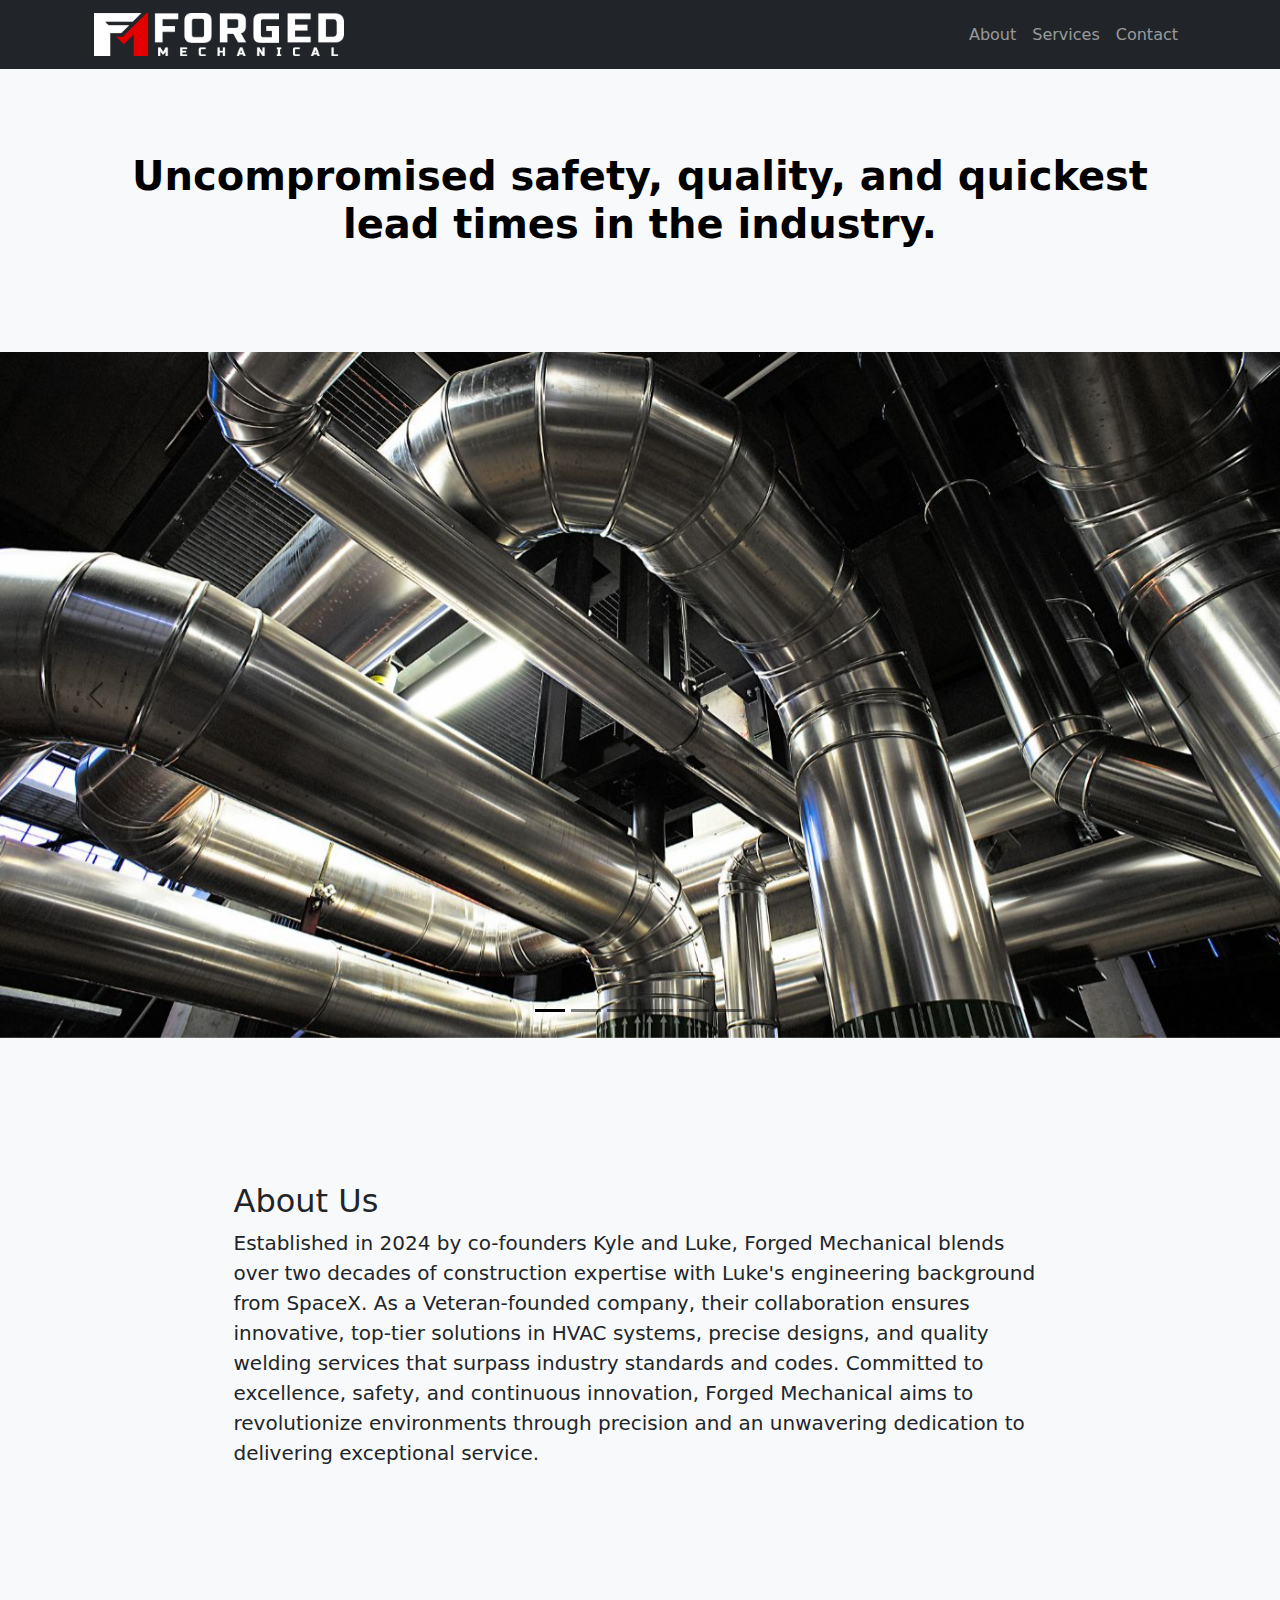
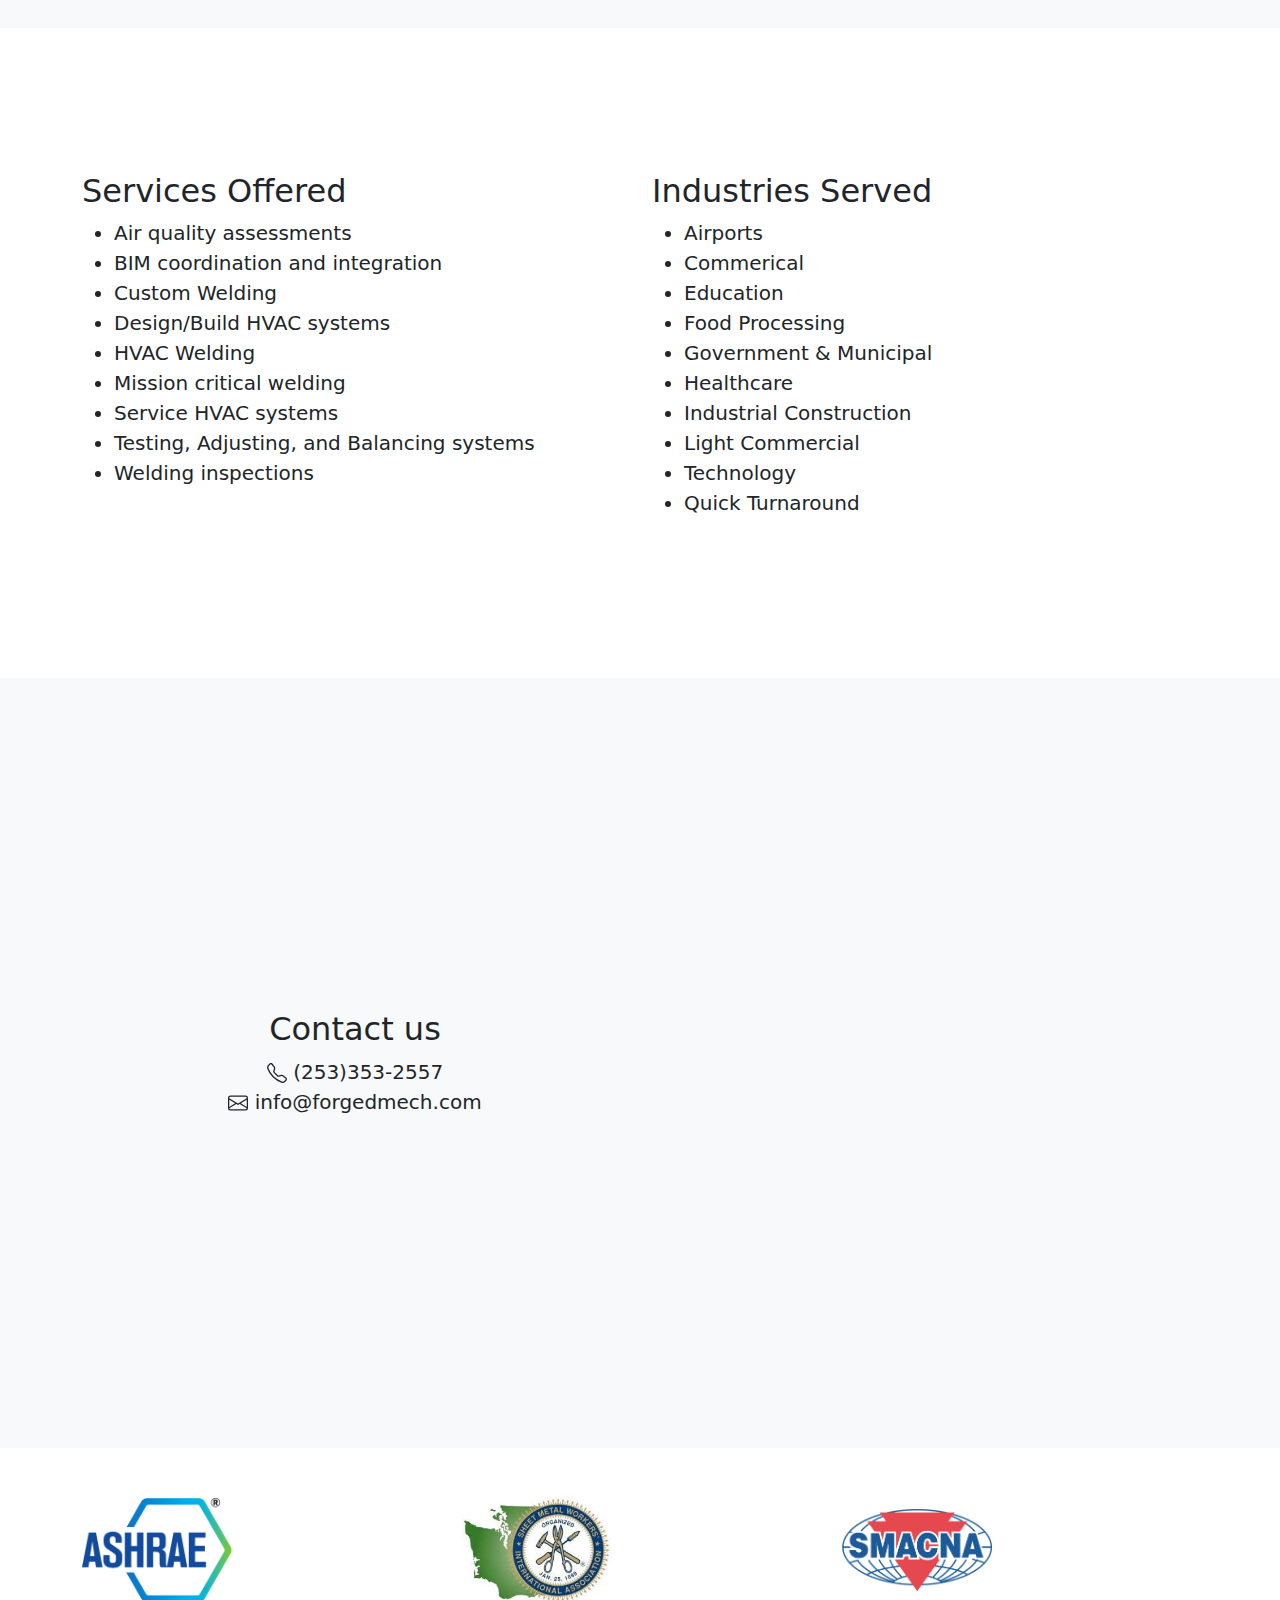
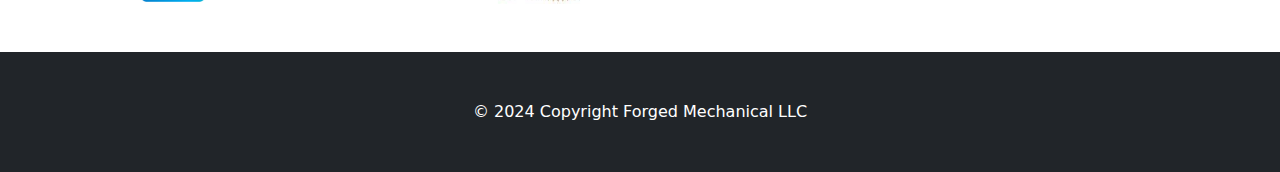
==== index.html @ cc3cd68b "Update index.html" ====
<!DOCTYPE html>
<html lang="en">
    <head>
        <meta charset="utf-8" />
        <meta name="viewport" content="width=device-width, initial-scale=1, shrink-to-fit=no" />
        <meta name="description" content="Forged Mechanical combines construction expertise with cutting-edge engineering for top-tier HVAC, precise designs, and superior welding services. Our commitment to innovation and exceptional service drives us to redefine excellence in Western Washington." />
        <meta name="author" content="Forged Mechanical LLC" />
        <title>Forged Mechanical</title>
        <link rel="apple-touch-icon" sizes="180x180" href="/apple-touch-icon.png">
        <link rel="icon" type="image/png" sizes="32x32" href="/favicon-32x32.png">
        <link rel="icon" type="image/png" sizes="16x16" href="/favicon-16x16.png">
        <link rel="manifest" href="/site.webmanifest">
        <link rel="mask-icon" href="/safari-pinned-tab.svg" color="#525454">
        <meta name="msapplication-TileColor" content="#eaeaea">
        <meta name="theme-color" content="#ffffff">
        <!-- Core theme CSS (includes Bootstrap)-->
        <link href="css/styles.css" rel="stylesheet" />
    </head>
    <!-- Google tag (gtag.js) -->
<script async src="https://www.googletagmanager.com/gtag/js?id=G-C2E4WYXG06"></script>
<script>
  window.dataLayer = window.dataLayer || [];
  function gtag(){dataLayer.push(arguments);}
  gtag('js', new Date());

  gtag('config', 'G-C2E4WYXG06');
</script>
    <body id="page-top">
        <!-- Navigation-->
        <nav class="navbar navbar-expand-lg navbar-dark bg-dark bg-lighten-xs fixed-top" id="mainNav">
            <div class="container px-4">
                <a class="navbar-brand" href="#">
                    <img src="assets/Logo-04.png" alt="Logo" style="width:250px;">
                  </a>
                <button class="navbar-toggler" type="button" data-bs-toggle="collapse" data-bs-target="#navbarResponsive" aria-controls="navbarResponsive" aria-expanded="false" aria-label="Toggle navigation"><span class="navbar-toggler-icon"></span></button>
                <div class="collapse navbar-collapse" id="navbarResponsive">
                    <ul class="navbar-nav ms-auto">
                        <li class="nav-item"><a class="nav-link" href="#about">About</a></li>
                        <li class="nav-item"><a class="nav-link" href="#services">Services</a></li>
                        <li class="nav-item"><a class="nav-link" href="#contact">Contact</a></li>
                    </ul>
                </div>
            </div>
        </nav>
        <!-- Header-->
        <header class= "bg-light bg-darken-sm text-black">
            <div class="container px-4 text-center">
                <h1 class="fw-bolder">Uncompromised safety, quality, and quickest lead times in the industry. </h1>
            </div>
        </header>

        <!-- Carousel-->
        <div id="carouselExampleDark" class="carousel carousel-dark slide" data-bs-ride="carousel">
            <div class="carousel-indicators">
              <button type="button" data-bs-target="#carouselExampleDark" data-bs-slide-to="0" class="active" aria-current="true" aria-label="Slide 1"></button>
              <button type="button" data-bs-target="#carouselExampleDark" data-bs-slide-to="1" aria-label="Slide 2"></button>
              <button type="button" data-bs-target="#carouselExampleDark" data-bs-slide-to="2" aria-label="Slide 3"></button>
              <button type="button" data-bs-target="#carouselExampleDark" data-bs-slide-to="3" aria-label="Slide 4"></button>
              <button type="button" data-bs-target="#carouselExampleDark" data-bs-slide-to="4" aria-label="Slide 5"></button>
              <button type="button" data-bs-target="#carouselExampleDark" data-bs-slide-to="5" aria-label="Slide 0"></button>
            </div>
            <div class="carousel-inner">
              <div class="carousel-item active image-fluid" max width = "500px" data-bs-interval="6000">
                <img src="assets/Boiler_Duct.jpg" class="d-block w-100" alt="...">
              </div>
              <div class="carousel-item image-fluid" data-bs-interval="6000">
                <img src= "assets/Welding.jpg" class="d-block w-100" alt="...">
              </div>
              <div class="carousel-item image-fluid" data-bs-interval="6000">
                <img src="assets/Commercial_Roof.jpg" class="d-block w-100" alt="...">
              </div>
              <div class="carousel-item image-fluid" data-bs-interval="6000">
                <img src="assets/Exterior_Duct.jpg" class="d-block w-100" alt="...">
              </div>
              <div class="carousel-item image-fluid" data-bs-interval="6000">
                <img src="assets/Plasma_Cutting.jpg" class="d-block w-100" alt="...">
              </div>
              <div class="carousel-item image-fluid" data-bs-interval="000">
                <img src="assets/Custom_Fabrication.jpg" class="d-block w-100" alt="...">
              </div>
            </div>
            <button class="carousel-control-prev" type="button" data-bs-target="#carouselExampleDark" data-bs-slide="prev">
              <span class="carousel-control-prev-icon" aria-hidden="true"></span>
              <span class="visually-hidden">Previous</span>
            </button>
            <button class="carousel-control-next" type="button" data-bs-target="#carouselExampleDark" data-bs-slide="next">
              <span class="carousel-control-next-icon" aria-hidden="true"></span>
              <span class="visually-hidden">Next</span>
            </button>
          </div>

        <!-- About section-->
        <section class = "bg-light bg-darken-sm" id="about">
            <div class="container px-4">
                <div class="row gx-4 justify-content-center">
                    <div class="col-lg-9">
                        <h2>About Us</h2>
                        <p class="lead">Established in 2024 by co-founders Kyle and Luke, Forged Mechanical blends over two decades of construction expertise with Luke's engineering background from SpaceX. As a Veteran-founded company, their collaboration ensures innovative, top-tier solutions in HVAC systems, precise designs, and quality welding services that surpass industry standards and codes. Committed to excellence, safety, and continuous innovation, Forged Mechanical aims to revolutionize environments through precision and an unwavering dedication to delivering exceptional service.</p>
                    </div>
                </div>
            </div>
        </section>
        <!-- Services section-->
        <section id="services">
            <div class="container">
                <div class="row gx-4">
                    <div class="lead col">
                        <h2 >Services Offered</h2>
                        <ul>
                            <li>Air quality assessments</li>
                            <li>BIM coordination and integration</li>
                            <li>Custom Welding</li>
                            <li>Design/Build HVAC systems</li>
                            <li>HVAC Welding</li>
                            <li>Mission critical welding</li>
                            <li>Service HVAC systems</li>
                            <li>Testing, Adjusting, and Balancing systems</li>
                            <li>Welding inspections</li>
                          </ul>
                    </div>
                    <div class="lead col">
                        <h2 >Industries Served</h2>
                        <ul>
                            <li>Airports</li>
                            <li>Commerical</li>
                            <li>Education</li>
                            <li>Food Processing</li>
                            <li>Government & Municipal </li>
                            <li>Healthcare</li>
                            <li>Industrial Construction</li>
                            <li>Light Commercial</li>
                            <li>Technology</li>
                            <li>Quick Turnaround</li>
                          </ul>
                    </div>
                    
                </div>
            </div>
        </section>

        

        <!-- Contact section-->
        <section id="contact" class = "bg-light">
            <div class="container">
                <div class="row">
                        <div class = "col my-auto lead text-center p-6"  min width = "200">
                            <h2>Contact us</h2>
                            <div >
                                <svg xmlns="http://www.w3.org/2000/svg" width="20" height="20" fill="currentColor" class="bi bi-telephone" viewBox="0 0 16 16">
                                    <path d="M3.654 1.328a.678.678 0 0 0-1.015-.063L1.605 2.3c-.483.484-.661 1.169-.45 1.77a17.6 17.6 0 0 0 4.168 6.608 17.6 17.6 0 0 0 6.608 4.168c.601.211 1.286.033 1.77-.45l1.034-1.034a.678.678 0 0 0-.063-1.015l-2.307-1.794a.68.68 0 0 0-.58-.122l-2.19.547a1.75 1.75 0 0 1-1.657-.459L5.482 8.062a1.75 1.75 0 0 1-.46-1.657l.548-2.19a.68.68 0 0 0-.122-.58zM1.884.511a1.745 1.745 0 0 1 2.612.163L6.29 2.98c.329.423.445.974.315 1.494l-.547 2.19a.68.68 0 0 0 .178.643l2.457 2.457a.68.68 0 0 0 .644.178l2.189-.547a1.75 1.75 0 0 1 1.494.315l2.306 1.794c.829.645.905 1.87.163 2.611l-1.034 1.034c-.74.74-1.846 1.065-2.877.702a18.6 18.6 0 0 1-7.01-4.42 18.6 18.6 0 0 1-4.42-7.009c-.362-1.03-.037-2.137.703-2.877z"/>
                                </svg>
                                (253)353-2557
                                <br>
                                <svg xmlns="http://www.w3.org/2000/svg" width="20" height="20" fill="currentColor" class="bi bi-envelope" viewBox="0 0 16 16">
                                    <path d="M0 4a2 2 0 0 1 2-2h12a2 2 0 0 1 2 2v8a2 2 0 0 1-2 2H2a2 2 0 0 1-2-2zm2-1a1 1 0 0 0-1 1v.217l7 4.2 7-4.2V4a1 1 0 0 0-1-1zm13 2.383-4.708 2.825L15 11.105zm-.034 6.876-5.64-3.471L8 9.583l-1.326-.795-5.64 3.47A1 1 0 0 0 2 13h12a1 1 0 0 0 .966-.741M1 11.105l4.708-2.897L1 5.383z"/>
                                  </svg>
                                                info@forgedmech.com
                                </br>
                                     
                              </div>
                        </div>
                        <div class = "col ms-auto">
                                <iframe src="https://www.google.com/maps/embed?pb=!1m18!1m12!1m3!1d1380019.4186558889!2d-122.51187241718749!3d47.50256634110458!2m3!1f0!2f0!3f0!3m2!1i1024!2i768!4f13.1!3m3!1m2!1s0x54907b72dfbd79f3%3A0x35b57dcd99e57e0e!2sSeattle%20Metropolitan%20Area%2C%20WA!5e0!3m2!1sen!2sus!4v1704687803693!5m2!1sen!2sus" width="475" height="475" style="border:0;" allowfullscreen="" loading="lazy" referrerpolicy="no-referrer-when-downgrade"></iframe>
                        </div>


                   
                </div>

                        
            </div>
            </div>
        </section>


    <!--Logos at the bottom-->  
    <div class = "customxx">
    <div class="container">
            <div class="row align-items-center">
                <div class="col-4">
                    <a href="https://www.ashrae.org/">
                    <img src="assets/ashrae.png"  max height = "150" max width = "150" class="img-fluid" alt="...">
                    </a>
                </div>
                <div class="col-4">
                    <a href="https://www.smw66.org/">
                    <img src="assets/Local66.jpeg" max height = "150" max width = "150" class="img-fluid" alt="...">
                    </a>
                </div>
                <div class="col-4">
                    <a href="https://www.smacna.org/">
                    <img src="assets/smacna.png" max height = "150"  max width = "150" class="img-fluid" alt="...">
                    </a>
                </div>
            </div>
            </div>
        </div>
            
        <!-- Footer-->
        <footer class="py-5 bg-dark">
            <div class="container px-4"><p class="m-0 text-center text-white">&copy 2024 Copyright Forged Mechanical LLC</p></div>
        </footer>
        <!-- Bootstrap core JS-->
        <script src="https://cdn.jsdelivr.net/npm/bootstrap@5.2.3/dist/js/bootstrap.bundle.min.js"></script>
        <!-- Core theme JS-->
        <script src="js/scripts.js"></script>
   
        <!-- Lazy Loading Script -->
        <script>
            document.addEventListener("DOMContentLoaded", function() {
                var lazyImages = [].slice.call(document.querySelectorAll("img.lazy-load"));

                if ("IntersectionObserver" in window) {
                    let lazyImageObserver = new IntersectionObserver(function(entries, observer) {
                        entries.forEach(function(entry) {
                            if (entry.isIntersecting) {
                                let lazyImage = entry.target;
                                lazyImage.src = lazyImage.dataset.src;
                                lazyImage.classList.remove("lazy-load");
                                lazyImageObserver.unobserve(lazyImage);
                            }
                        });
                    });

                    lazyImages.forEach(function(lazyImage) {
                        lazyImageObserver.observe(lazyImage);
                    });
                } else {
                    // Fallback for browsers that don't support IntersectionObserver
                    lazyImages.forEach(function(lazyImage) {
                        lazyImage.src = lazyImage.dataset.src;
                    });
                }
            });
        </script>
    
<script>
    document.addEventListener("DOMContentLoaded", function() {
        var lazyImages = [].slice.call(document.querySelectorAll("img.lazy-load"));

        if ("IntersectionObserver" in window) {
            let lazyImageObserver = new IntersectionObserver(function(entries, observer) {
                entries.forEach(function(entry) {
                    if (entry.isIntersecting) {
                        let lazyImage = entry.target;
                        lazyImage.src = lazyImage.dataset.src;
                        lazyImage.classList.remove("lazy-load");
                        lazyImageObserver.unobserve(lazyImage);
                    }
                });
            });

            lazyImages.forEach(function(lazyImage) {
                lazyImageObserver.observe(lazyImage);
            });
        } else {
            // Fallback for browsers that don't support IntersectionObserver
            lazyImages.forEach(function(lazyImage) {
                lazyImage.src = lazyImage.dataset.src;
            });
        }
    });
</script>
   
    </body>



</html>
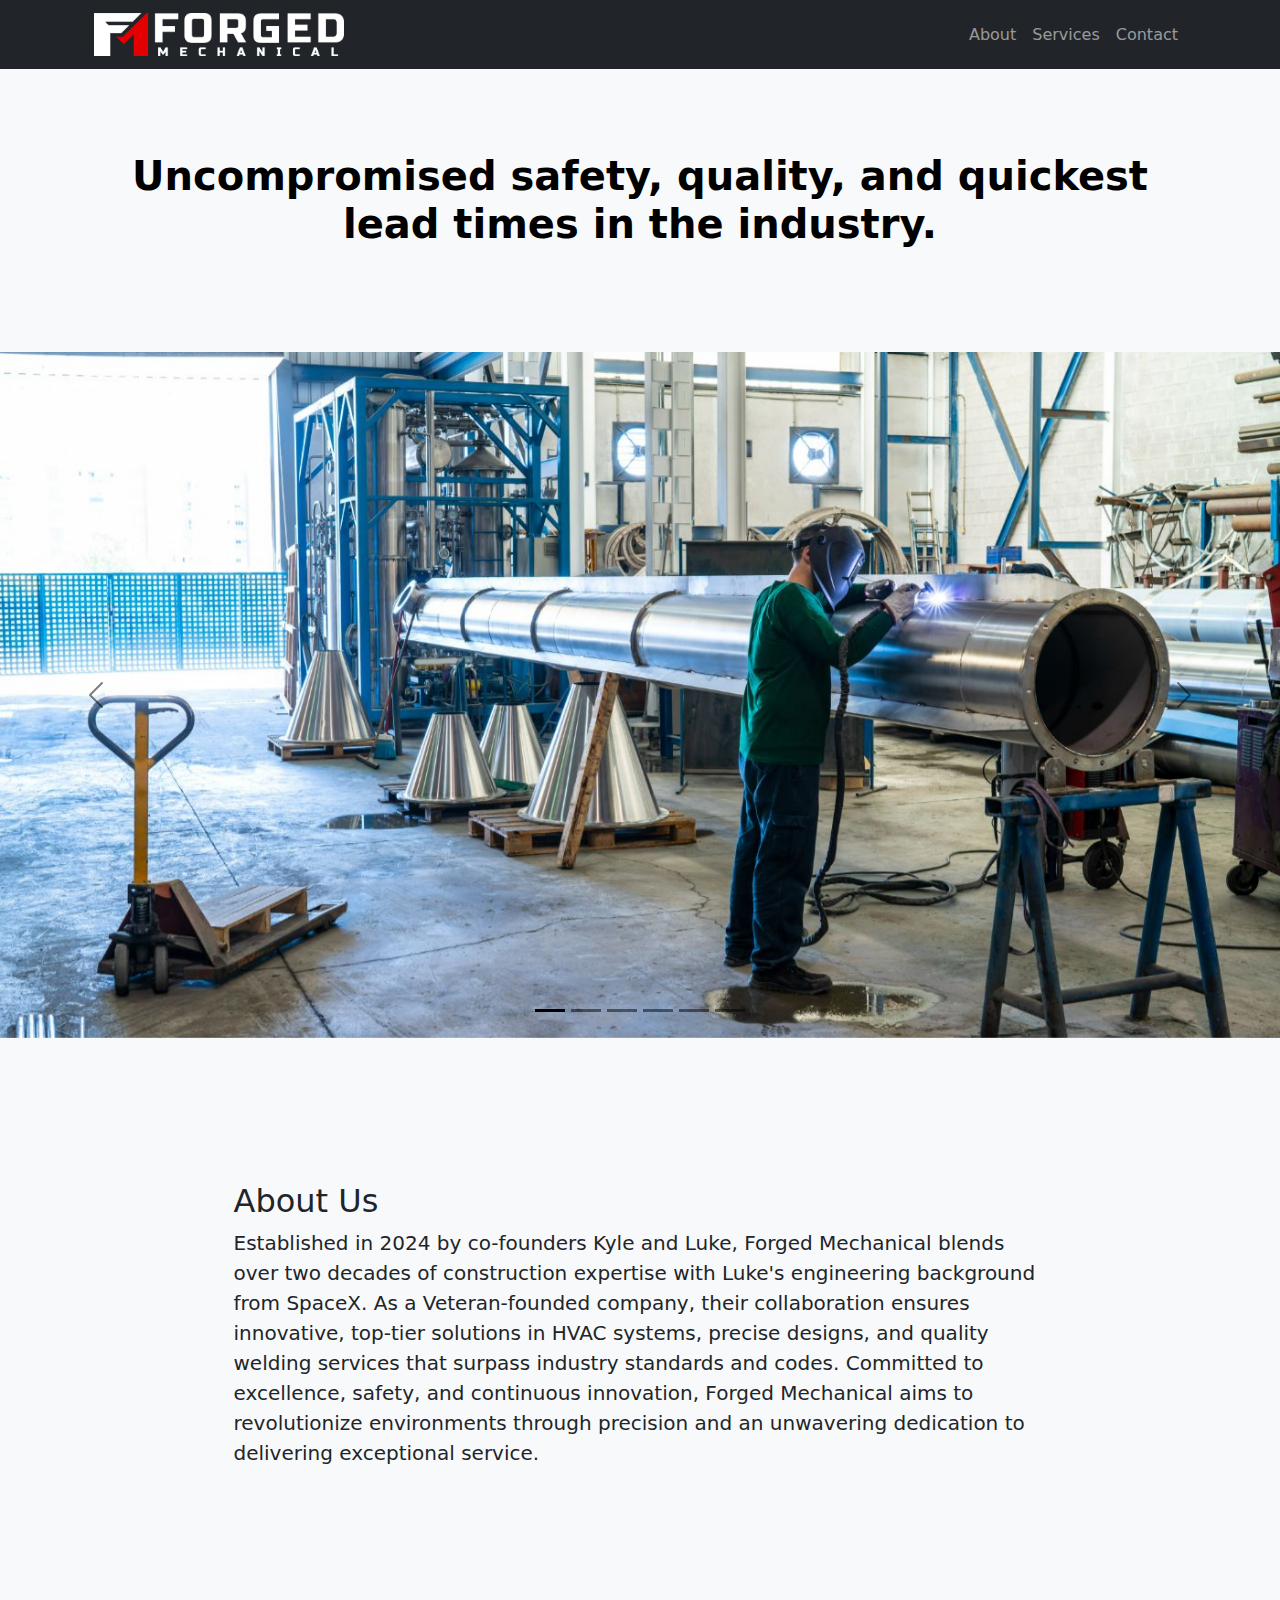
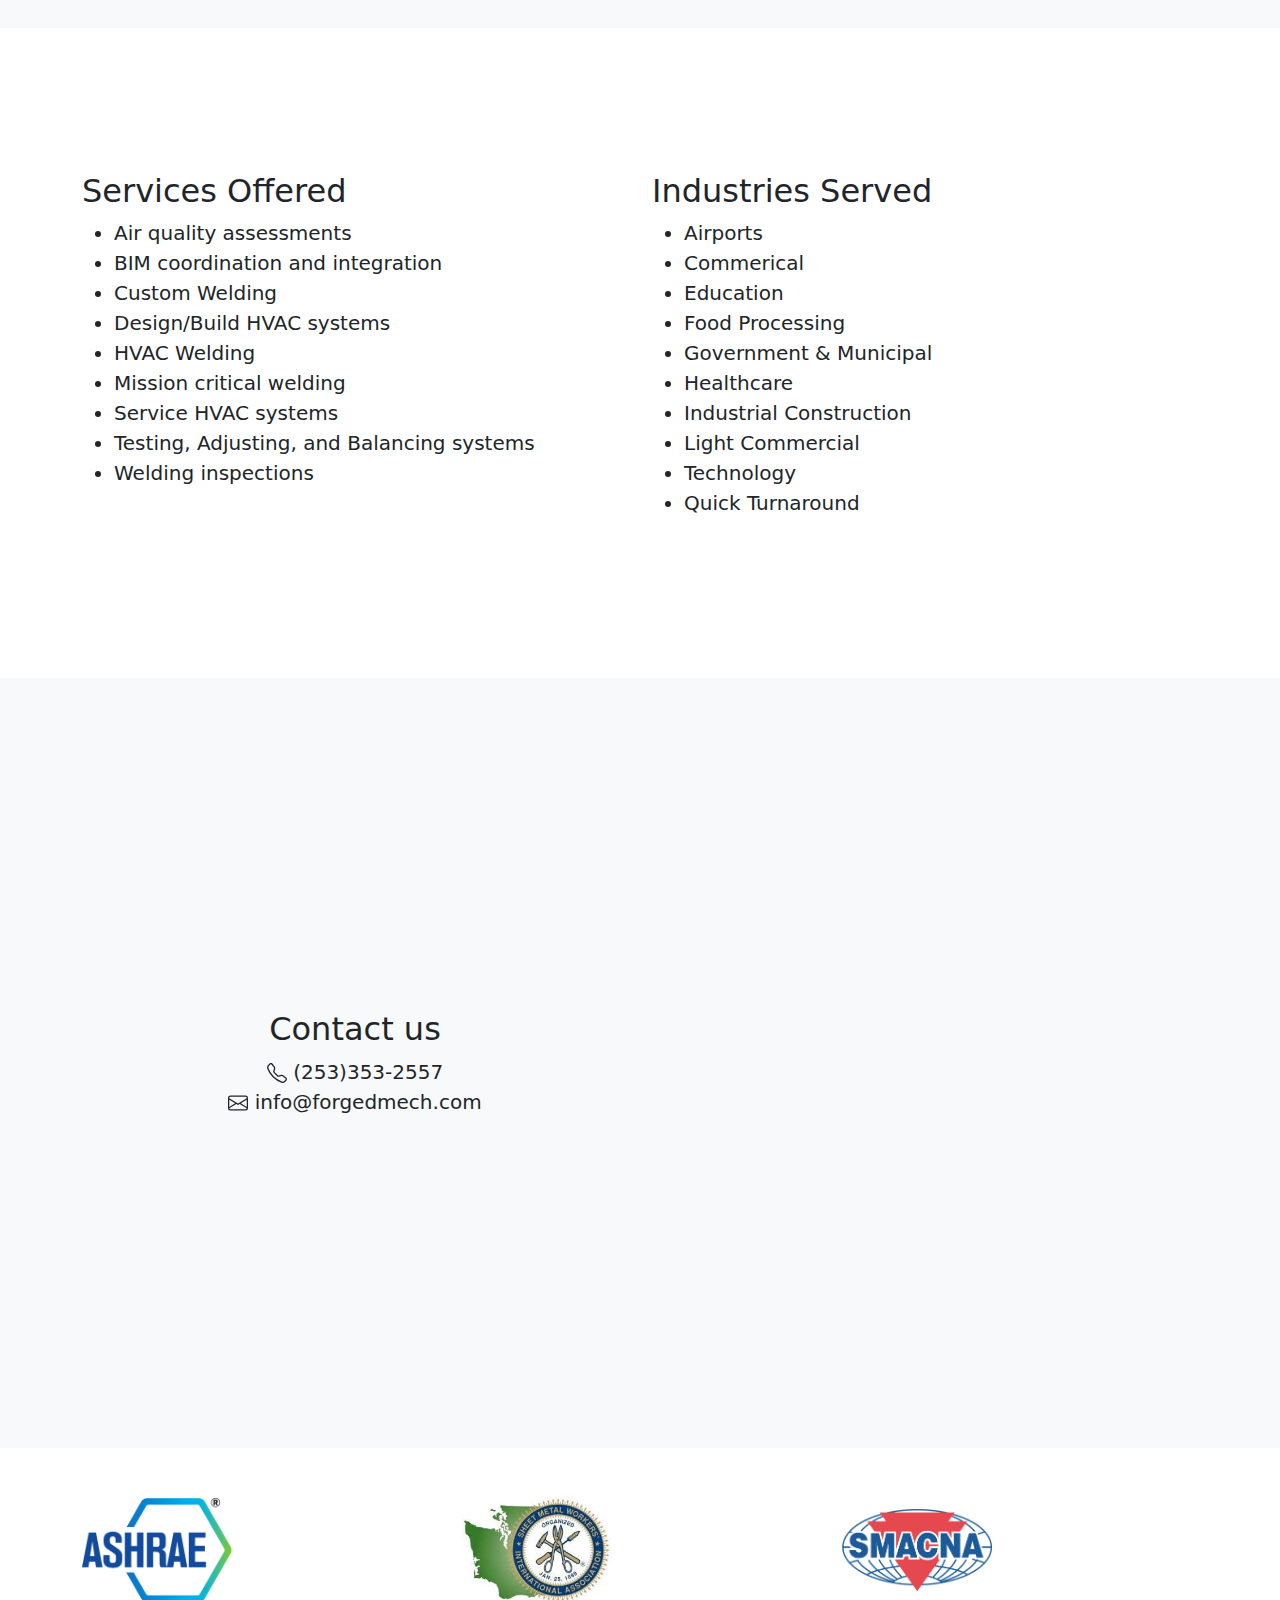
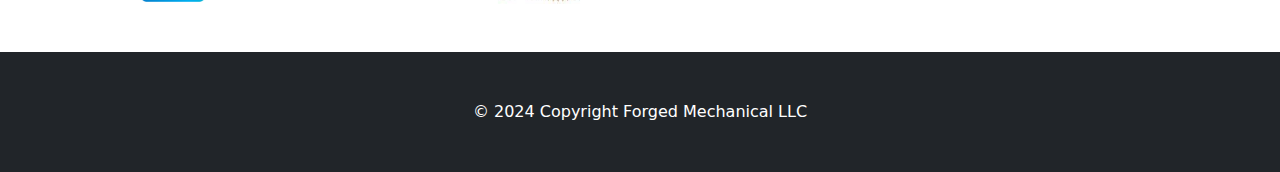
==== commit e1076452: "Update index.html" ====
--- a/index.html
+++ b/index.html
@@ -61,22 +61,22 @@
             </div>
             <div class="carousel-inner">
               <div class="carousel-item active image-fluid" max width = "500px" data-bs-interval="6000">
+                <img src="assets/Custom_Fabrication.jpg" class="d-block w-100" alt="...">
+              </div>
+              <div class="carousel-item image-fluid" data-bs-interval="6000">
+                <img src= "assets/Welding.jpg" class="d-block w-100" alt="...">
+              </div>
+              <div class="carousel-item image-fluid" data-bs-interval="6000">
+                <img src="assets/Commercial_Roof.jpg" class="d-block w-100" alt="...">
+              </div>
+              <div class="carousel-item image-fluid" data-bs-interval="6000">
+                <img src="assets/Exterior_Duct.jpg" class="d-block w-100" alt="...">
+              </div>
+              <div class="carousel-item image-fluid" data-bs-interval="6000">
+                <img src="assets/Plasma_Cutting.jpg" class="d-block w-100" alt="...">
+              </div>
+              <div class="carousel-item image-fluid" data-bs-interval="000">
                 <img src="assets/Boiler_Duct.jpg" class="d-block w-100" alt="...">
-              </div>
-              <div class="carousel-item image-fluid" data-bs-interval="6000">
-                <img src= "assets/Welding.jpg" class="d-block w-100" alt="...">
-              </div>
-              <div class="carousel-item image-fluid" data-bs-interval="6000">
-                <img src="assets/Commercial_Roof.jpg" class="d-block w-100" alt="...">
-              </div>
-              <div class="carousel-item image-fluid" data-bs-interval="6000">
-                <img src="assets/Exterior_Duct.jpg" class="d-block w-100" alt="...">
-              </div>
-              <div class="carousel-item image-fluid" data-bs-interval="6000">
-                <img src="assets/Plasma_Cutting.jpg" class="d-block w-100" alt="...">
-              </div>
-              <div class="carousel-item image-fluid" data-bs-interval="000">
-                <img src="assets/Custom_Fabrication.jpg" class="d-block w-100" alt="...">
               </div>
             </div>
             <button class="carousel-control-prev" type="button" data-bs-target="#carouselExampleDark" data-bs-slide="prev">
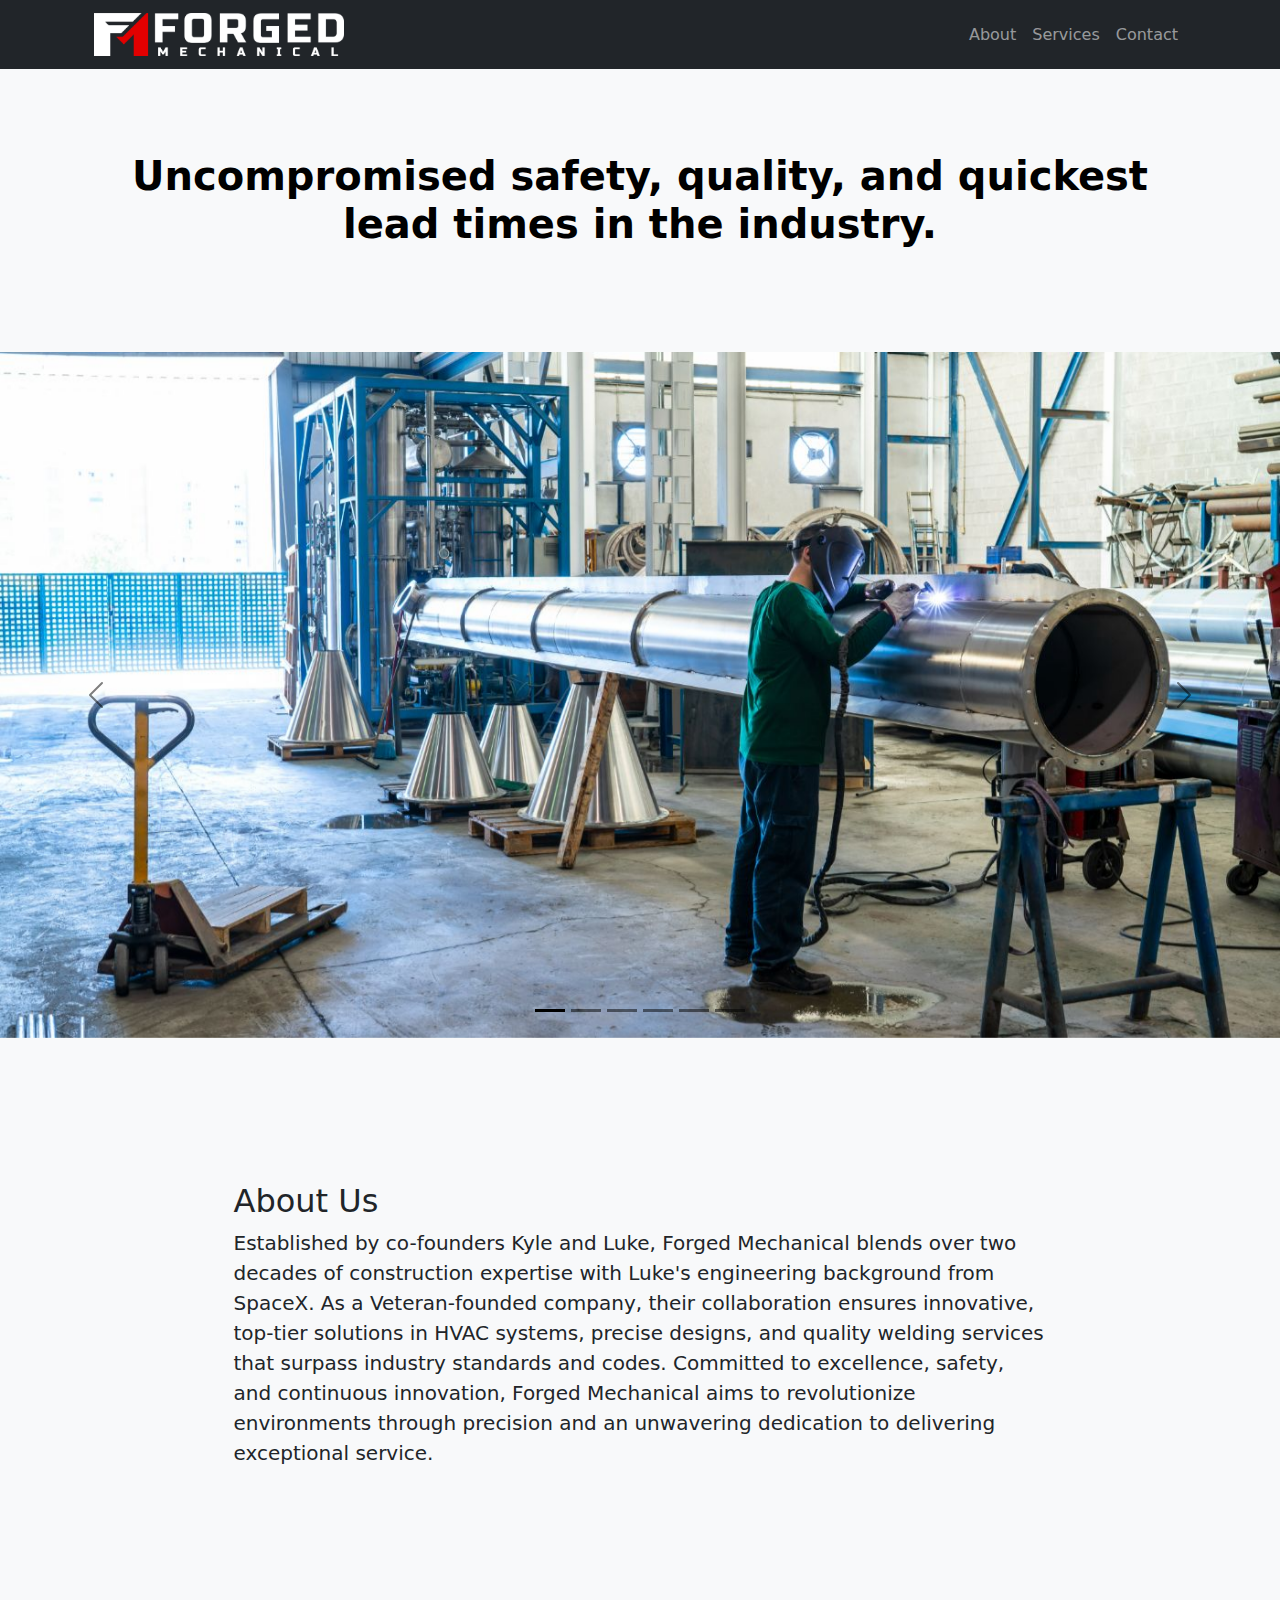
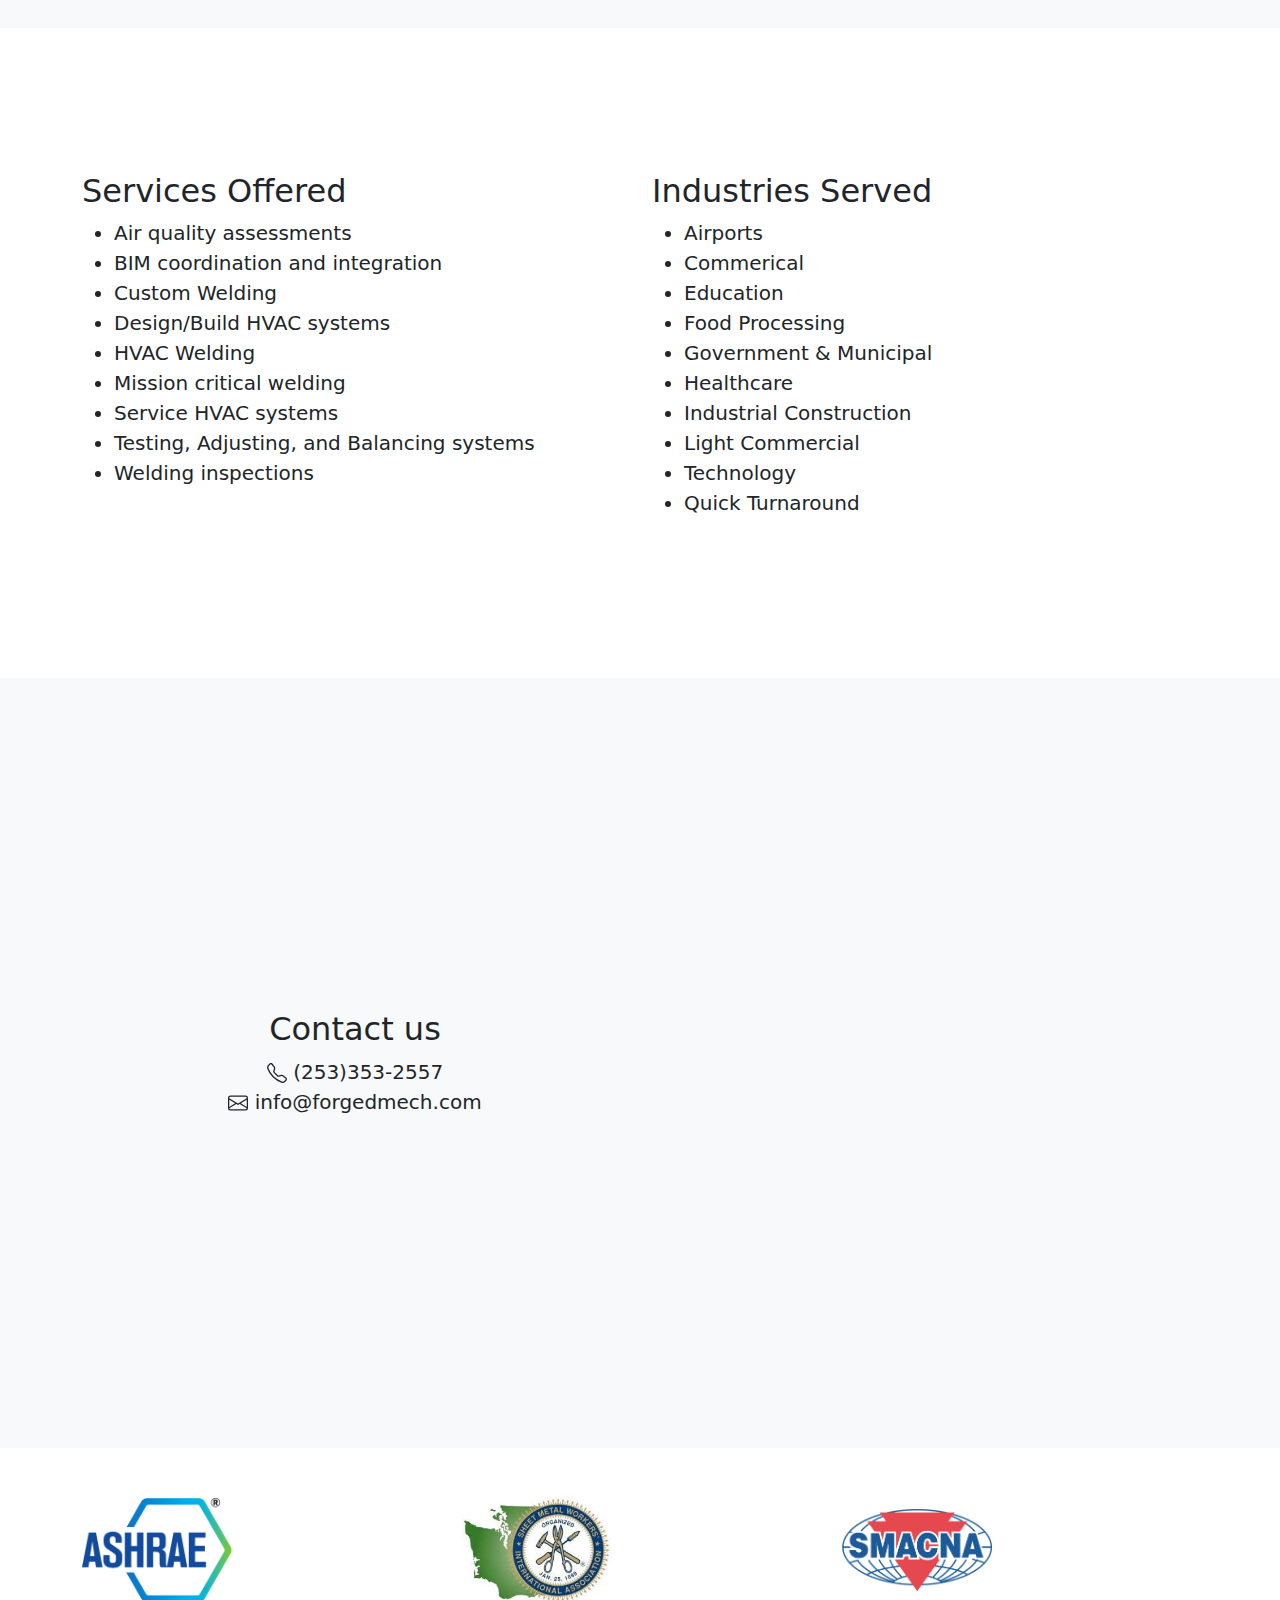
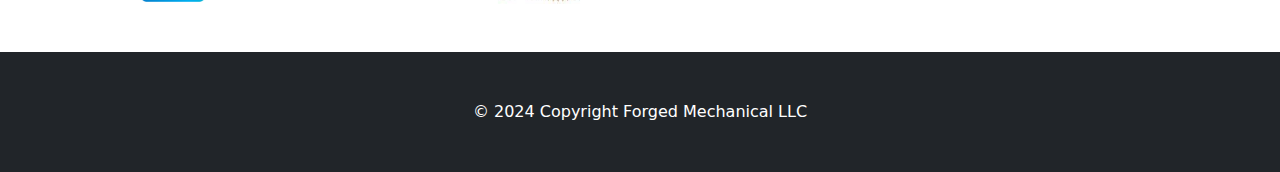
==== commit 7d96d2fc: "Update index.html" ====
--- a/index.html
+++ b/index.html
@@ -95,7 +95,7 @@
                 <div class="row gx-4 justify-content-center">
                     <div class="col-lg-9">
                         <h2>About Us</h2>
-                        <p class="lead">Established in 2024 by co-founders Kyle and Luke, Forged Mechanical blends over two decades of construction expertise with Luke's engineering background from SpaceX. As a Veteran-founded company, their collaboration ensures innovative, top-tier solutions in HVAC systems, precise designs, and quality welding services that surpass industry standards and codes. Committed to excellence, safety, and continuous innovation, Forged Mechanical aims to revolutionize environments through precision and an unwavering dedication to delivering exceptional service.</p>
+                        <p class="lead">Established by co-founders Kyle and Luke, Forged Mechanical blends over two decades of construction expertise with Luke's engineering background from SpaceX. As a Veteran-founded company, their collaboration ensures innovative, top-tier solutions in HVAC systems, precise designs, and quality welding services that surpass industry standards and codes. Committed to excellence, safety, and continuous innovation, Forged Mechanical aims to revolutionize environments through precision and an unwavering dedication to delivering exceptional service.</p>
                     </div>
                 </div>
             </div>
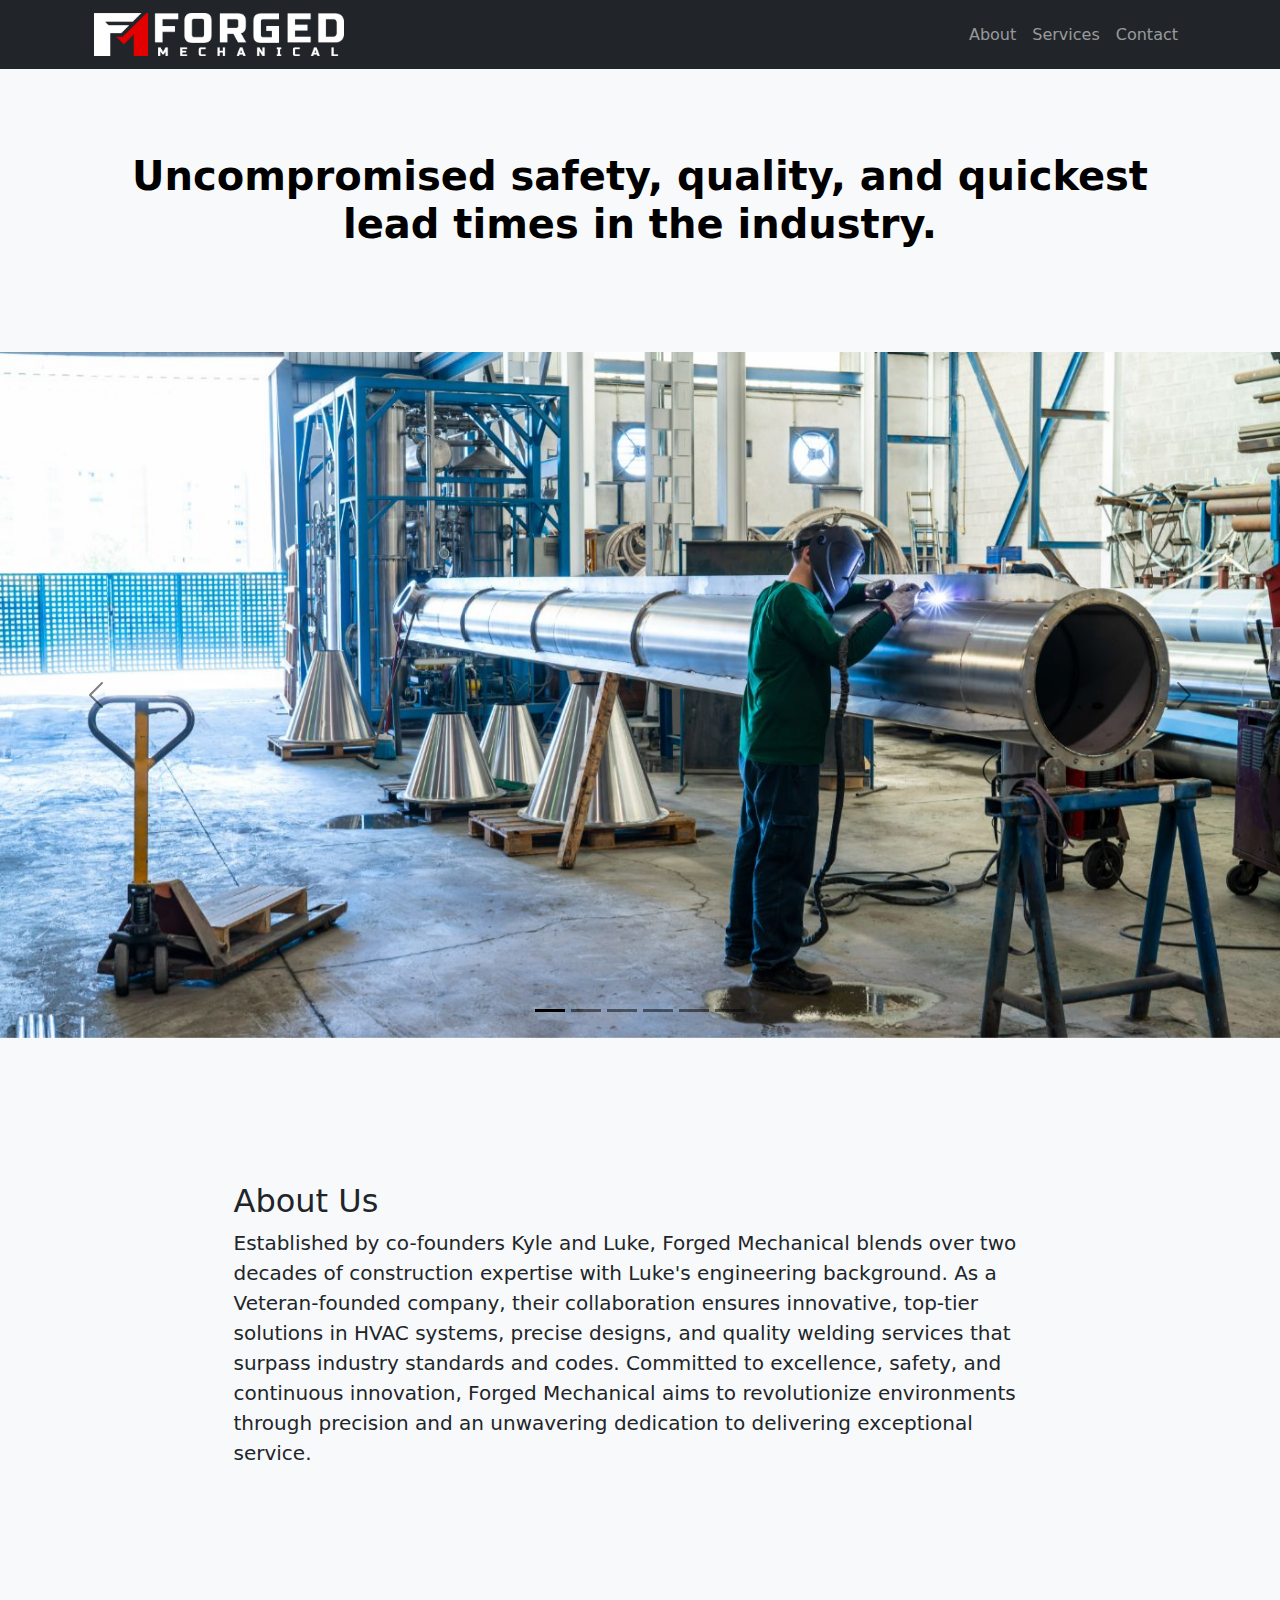
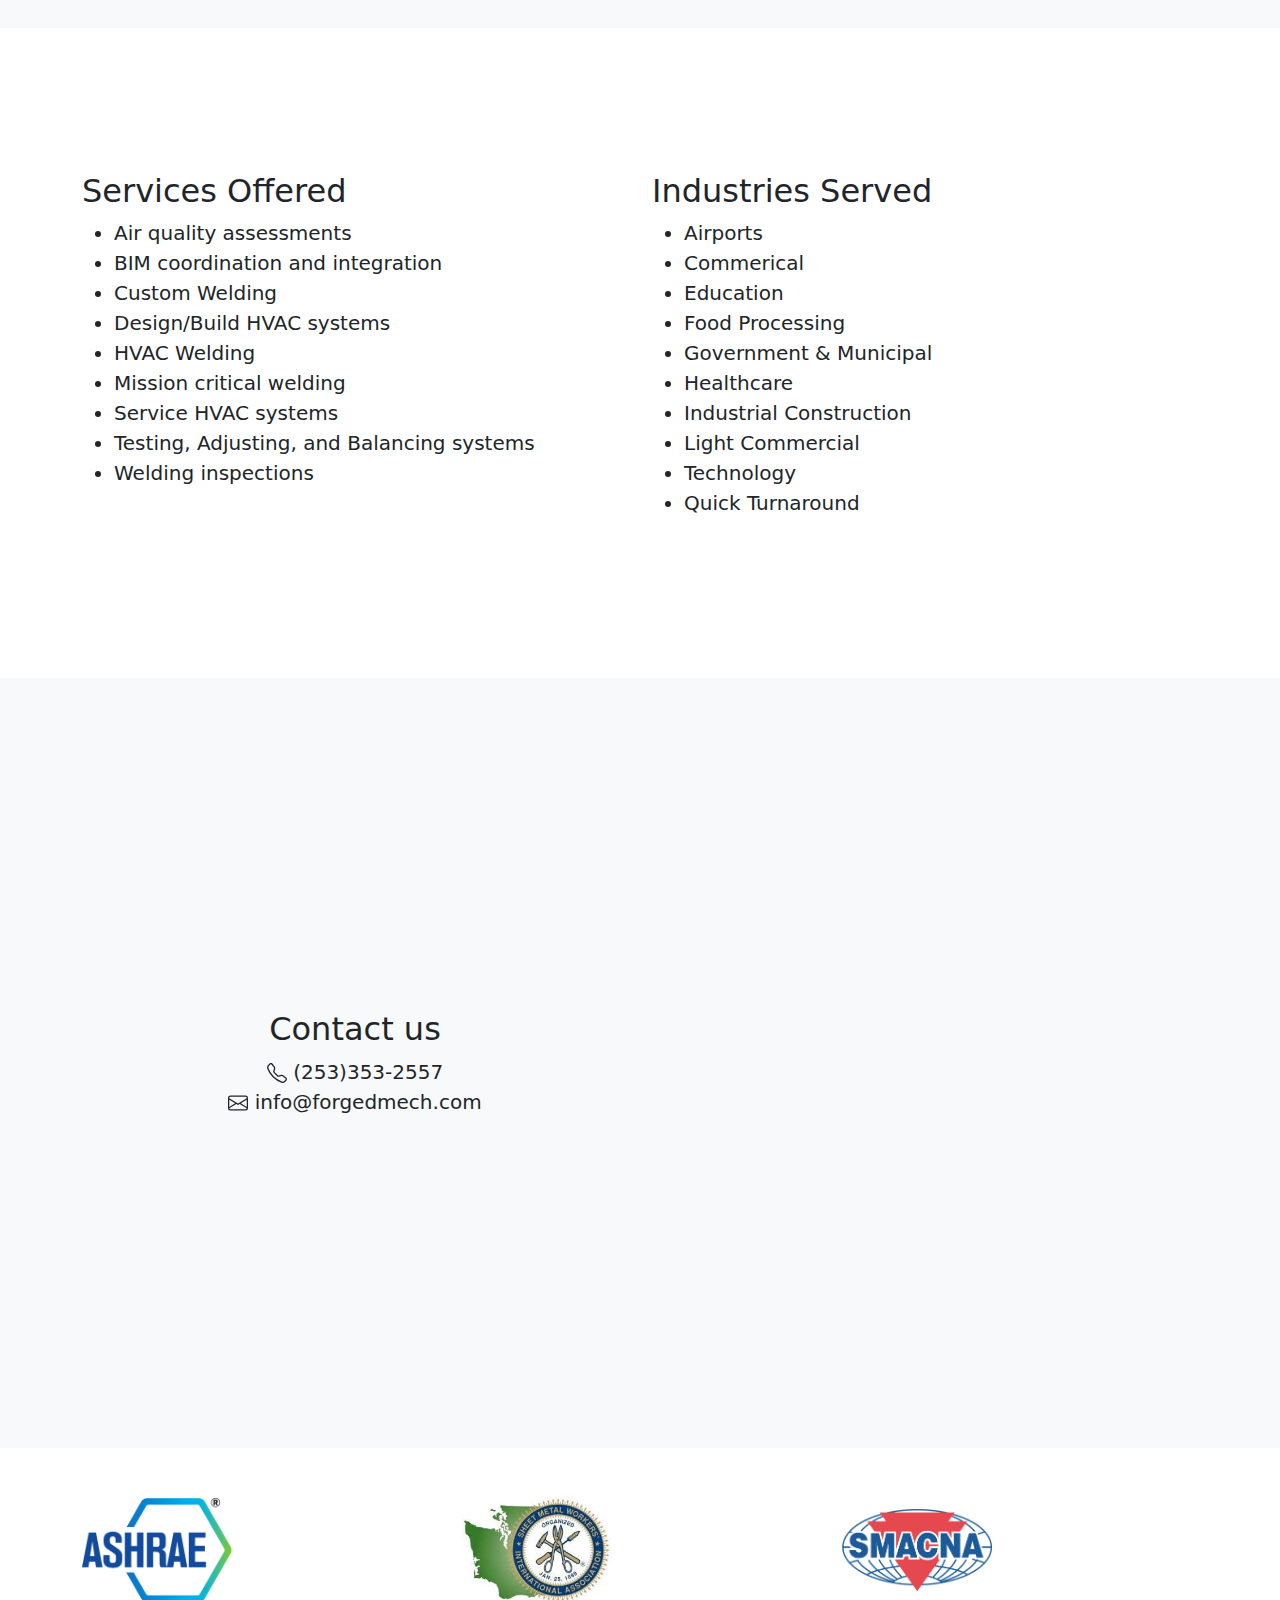
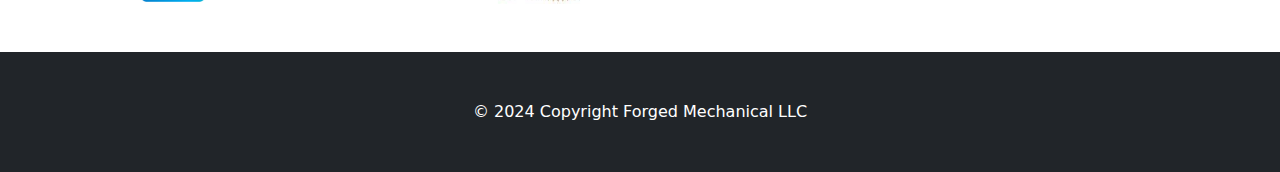
==== commit f35f83b1: "Update index.html" ====
--- a/index.html
+++ b/index.html
@@ -5,12 +5,28 @@
         <meta name="viewport" content="width=device-width, initial-scale=1, shrink-to-fit=no" />
         <meta name="description" content="Forged Mechanical combines construction expertise with cutting-edge engineering for top-tier HVAC, precise designs, and superior welding services. Our commitment to innovation and exceptional service drives us to redefine excellence in Western Washington." />
         <meta name="author" content="Forged Mechanical LLC" />
-        <title>Forged Mechanical</title>
+        <meta property="og:site_name" content="Forged Mechanical LLC">
+        <meta property="og:url" content="https://forgedmech.com">
+        <meta property="og:title" content="Forged Mechanical LLC">
+        <meta property="og:type" content="website">
+        <title>Forged Mechanical LLC</title>
         <link rel="apple-touch-icon" sizes="180x180" href="/apple-touch-icon.png">
+        <link rel="icon" sizes="192x192" href="/android-chrome-192x192.png">
         <link rel="icon" type="image/png" sizes="32x32" href="/favicon-32x32.png">
         <link rel="icon" type="image/png" sizes="16x16" href="/favicon-16x16.png">
         <link rel="manifest" href="/site.webmanifest">
         <link rel="mask-icon" href="/safari-pinned-tab.svg" color="#525454">
+              <script type="application/ld+json">
+              {
+                "@context" : "https://schema.org",
+                "@type" : "WebSite",
+                "name" : "Forged Mechanical LLC",
+                "alternateName" : ["Forged Mechanical", "Forged Mech LLC", "Forged Mech", "forgedmech.com","forgedmechanical.com"],
+                "url" : "https://forgedmech.com"
+              }
+            </script>
+           
+
         <meta name="msapplication-TileColor" content="#eaeaea">
         <meta name="theme-color" content="#ffffff">
         <!-- Core theme CSS (includes Bootstrap)-->
@@ -95,7 +111,7 @@
                 <div class="row gx-4 justify-content-center">
                     <div class="col-lg-9">
                         <h2>About Us</h2>
-                        <p class="lead">Established by co-founders Kyle and Luke, Forged Mechanical blends over two decades of construction expertise with Luke's engineering background from SpaceX. As a Veteran-founded company, their collaboration ensures innovative, top-tier solutions in HVAC systems, precise designs, and quality welding services that surpass industry standards and codes. Committed to excellence, safety, and continuous innovation, Forged Mechanical aims to revolutionize environments through precision and an unwavering dedication to delivering exceptional service.</p>
+                        <p class="lead">Established by co-founders Kyle and Luke, Forged Mechanical blends over two decades of construction expertise with Luke's engineering background. As a Veteran-founded company, their collaboration ensures innovative, top-tier solutions in HVAC systems, precise designs, and quality welding services that surpass industry standards and codes. Committed to excellence, safety, and continuous innovation, Forged Mechanical aims to revolutionize environments through precision and an unwavering dedication to delivering exceptional service.</p>
                     </div>
                 </div>
             </div>
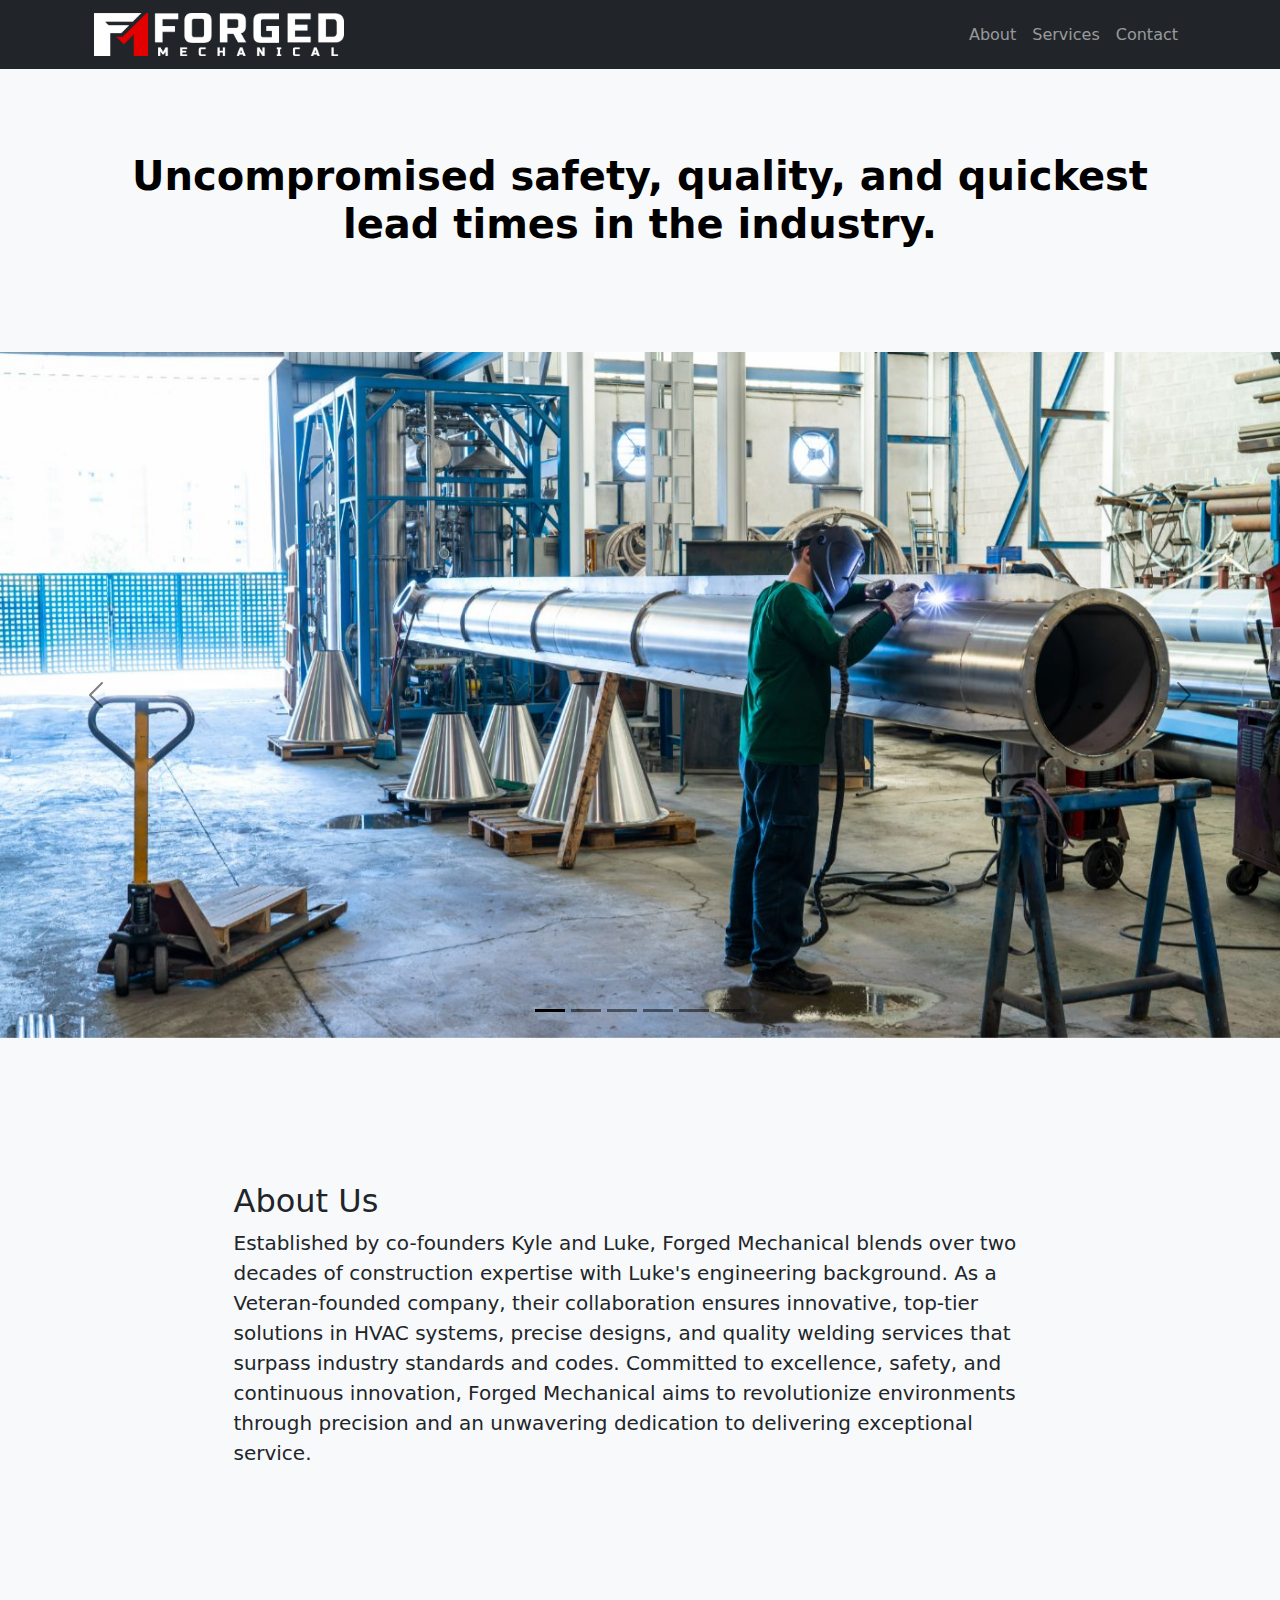
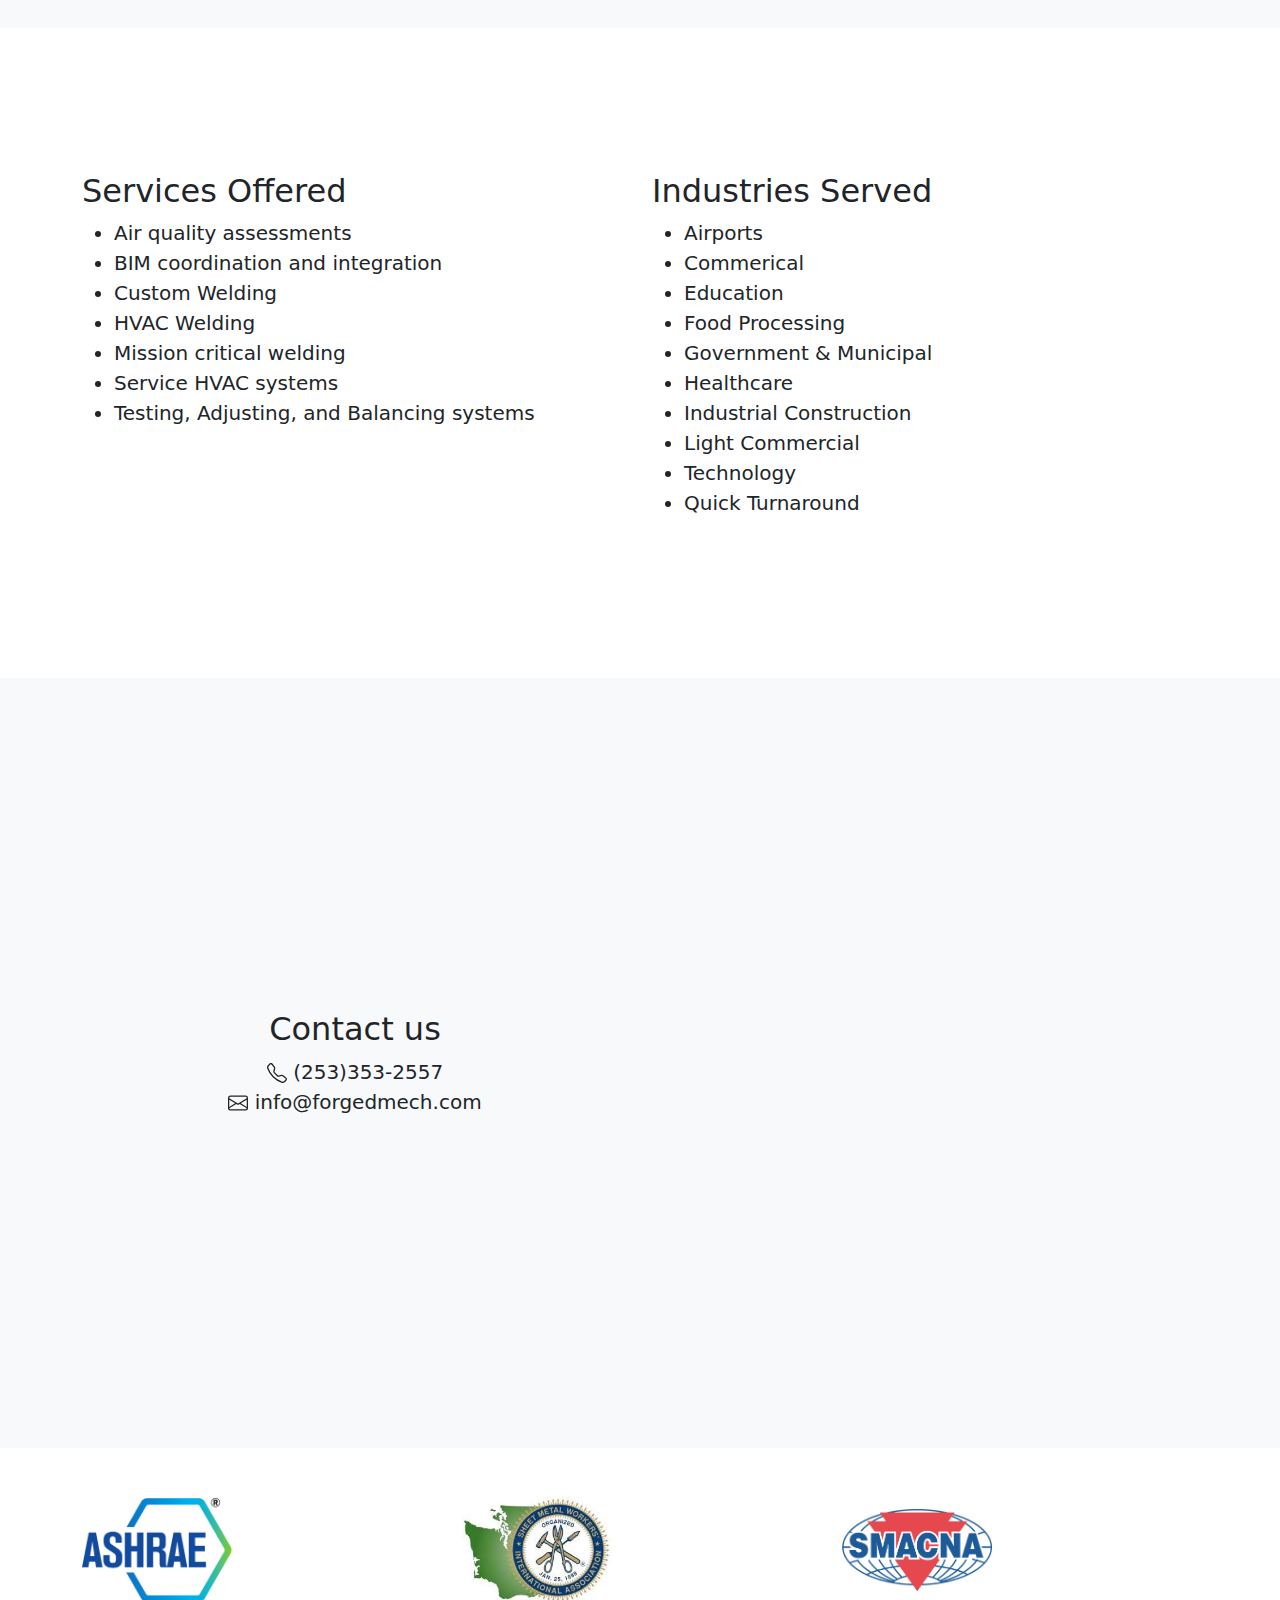
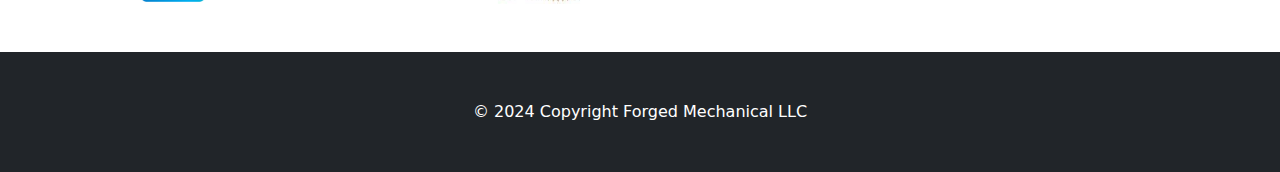
==== commit 9c9d949a: "Update index.html" ====
--- a/index.html
+++ b/index.html
@@ -126,12 +126,10 @@
                             <li>Air quality assessments</li>
                             <li>BIM coordination and integration</li>
                             <li>Custom Welding</li>
-                            <li>Design/Build HVAC systems</li>
                             <li>HVAC Welding</li>
                             <li>Mission critical welding</li>
                             <li>Service HVAC systems</li>
                             <li>Testing, Adjusting, and Balancing systems</li>
-                            <li>Welding inspections</li>
                           </ul>
                     </div>
                     <div class="lead col">
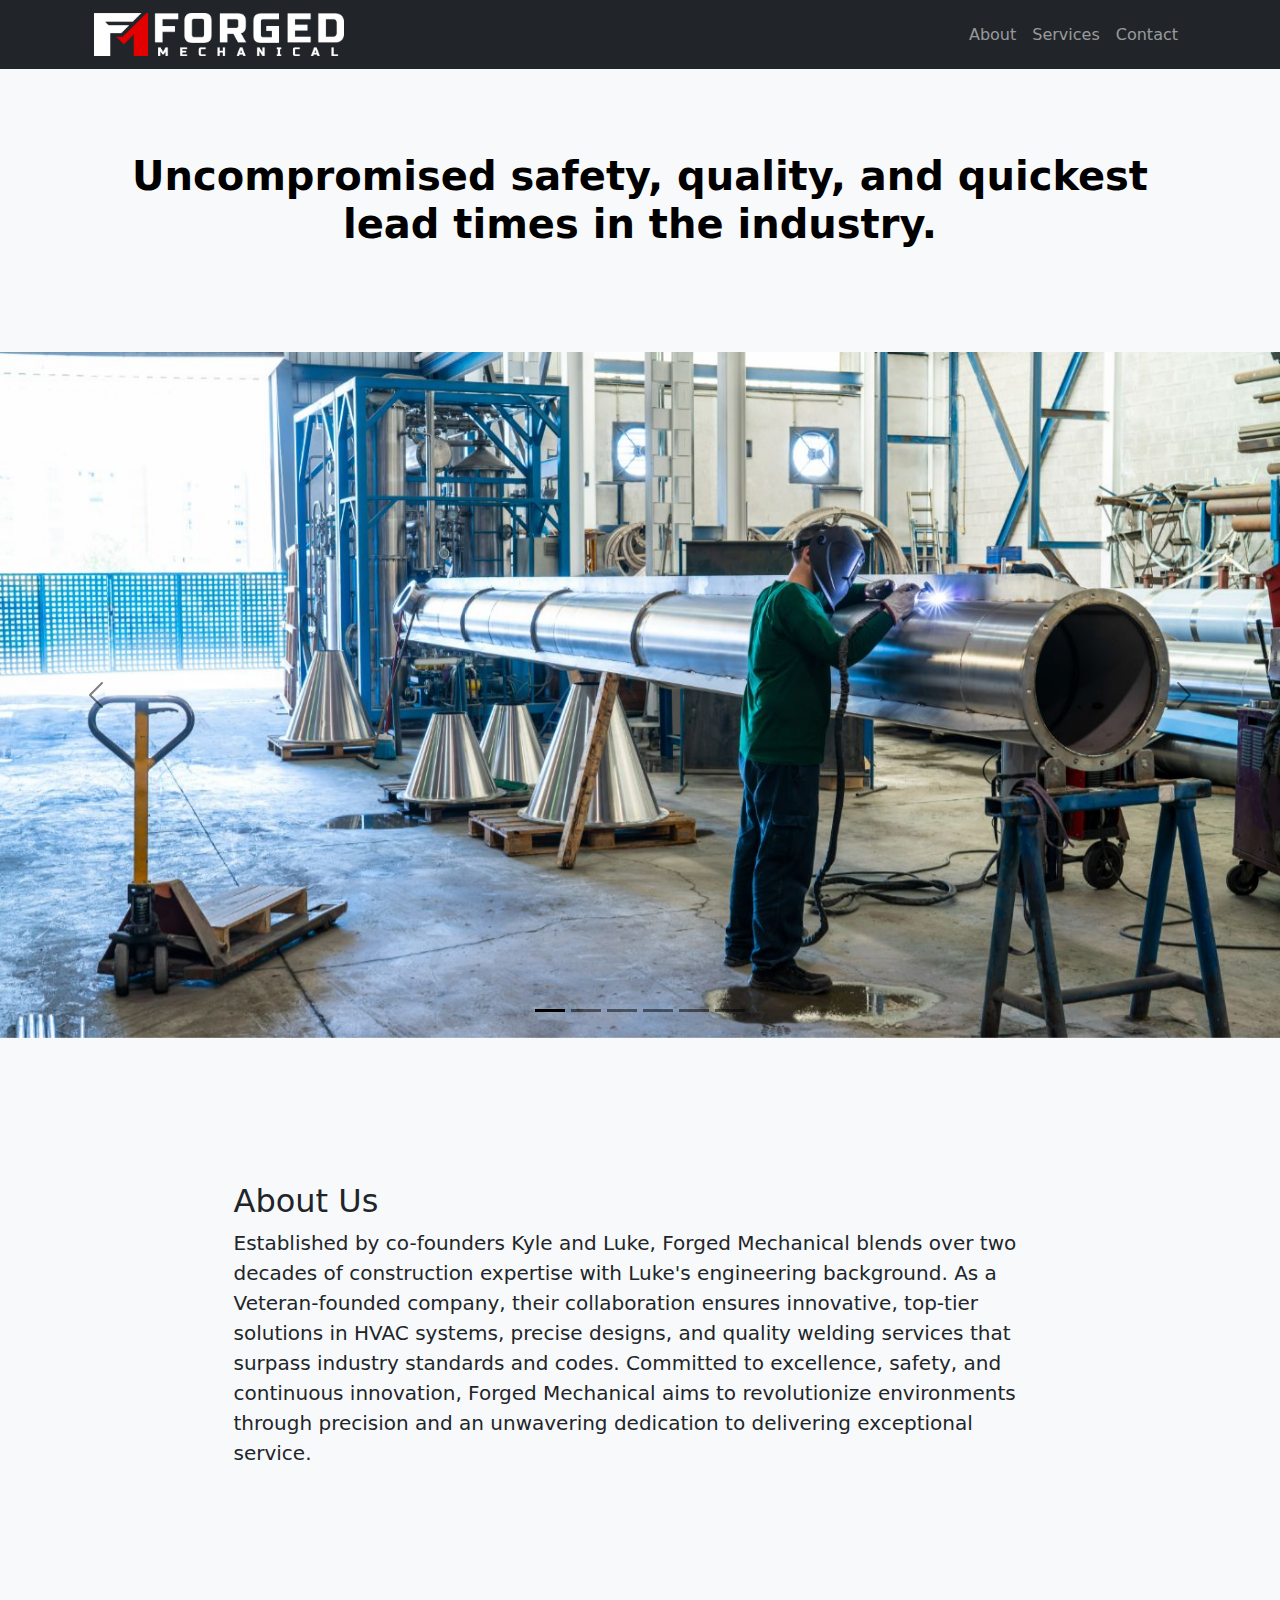
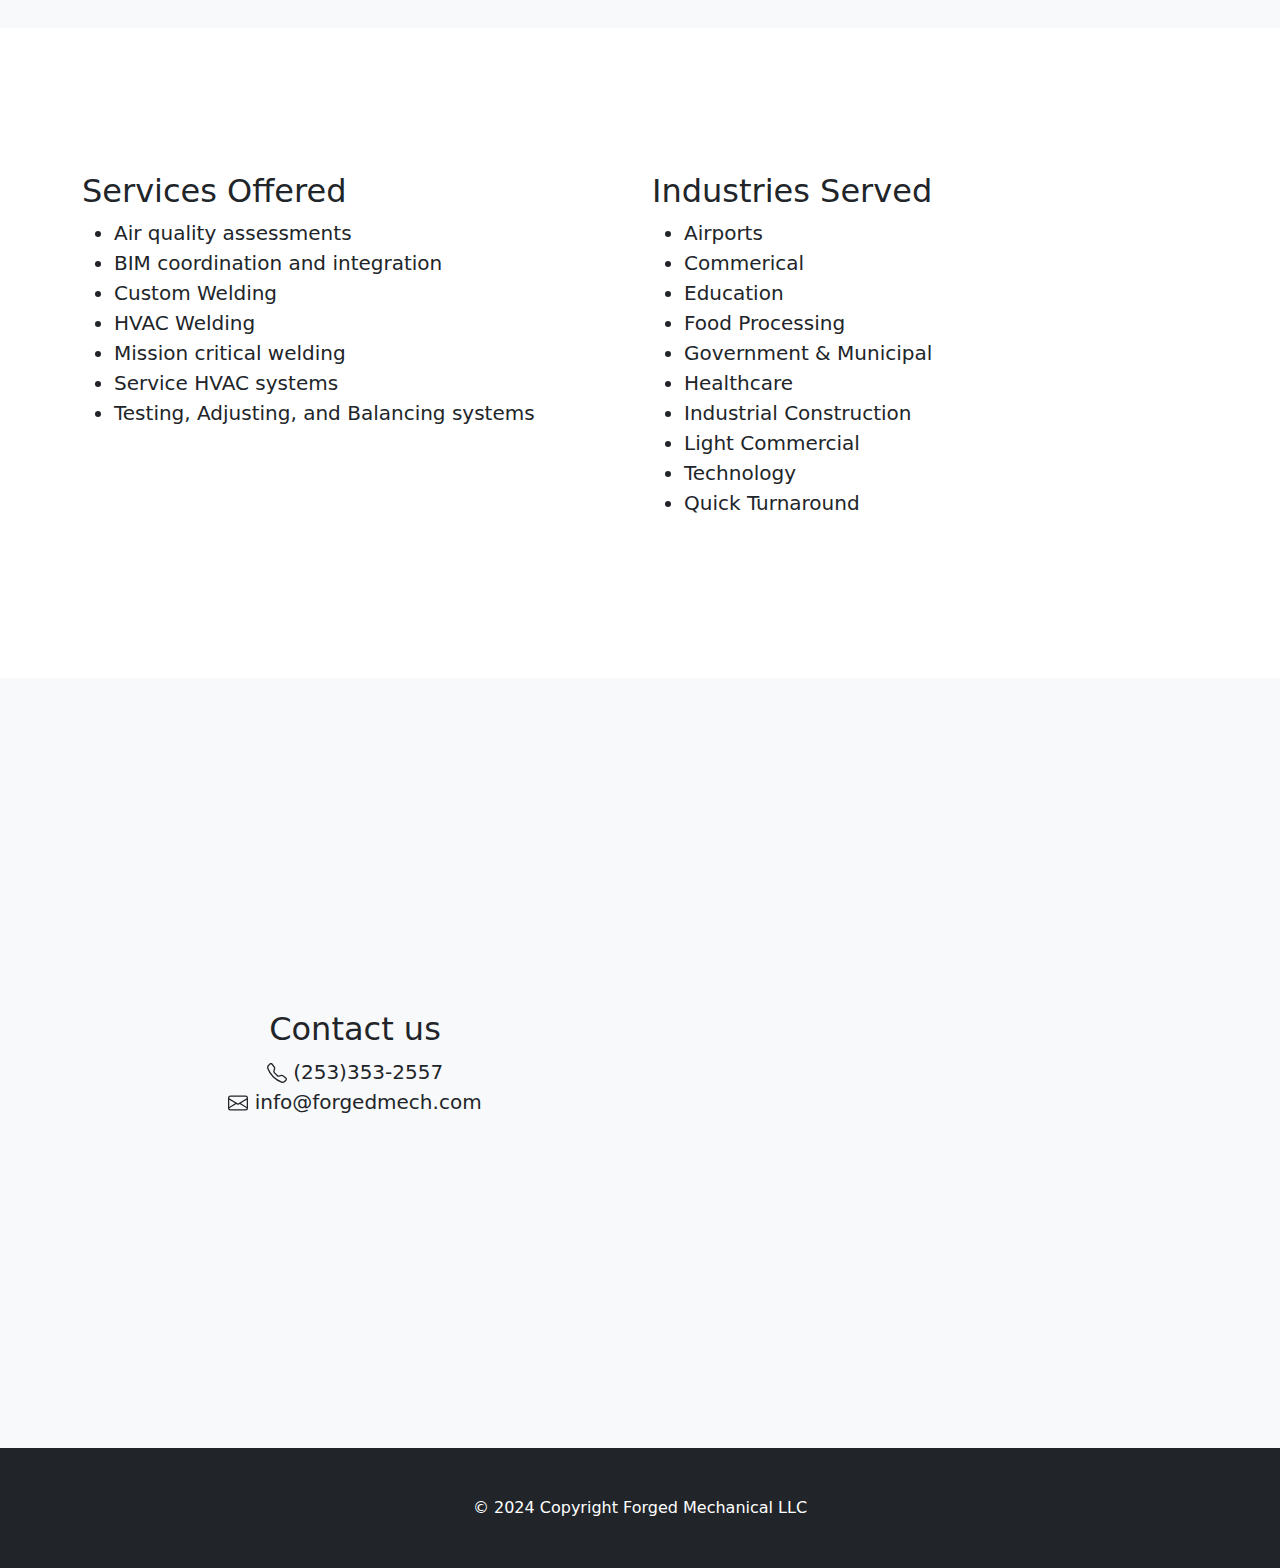
==== commit c413437f: "Update index.html" ====
--- a/index.html
+++ b/index.html
@@ -186,30 +186,6 @@
             </div>
             </div>
         </section>
-
-
-    <!--Logos at the bottom-->  
-    <div class = "customxx">
-    <div class="container">
-            <div class="row align-items-center">
-                <div class="col-4">
-                    <a href="https://www.ashrae.org/">
-                    <img src="assets/ashrae.png"  max height = "150" max width = "150" class="img-fluid" alt="...">
-                    </a>
-                </div>
-                <div class="col-4">
-                    <a href="https://www.smw66.org/">
-                    <img src="assets/Local66.jpeg" max height = "150" max width = "150" class="img-fluid" alt="...">
-                    </a>
-                </div>
-                <div class="col-4">
-                    <a href="https://www.smacna.org/">
-                    <img src="assets/smacna.png" max height = "150"  max width = "150" class="img-fluid" alt="...">
-                    </a>
-                </div>
-            </div>
-            </div>
-        </div>
             
         <!-- Footer-->
         <footer class="py-5 bg-dark">
